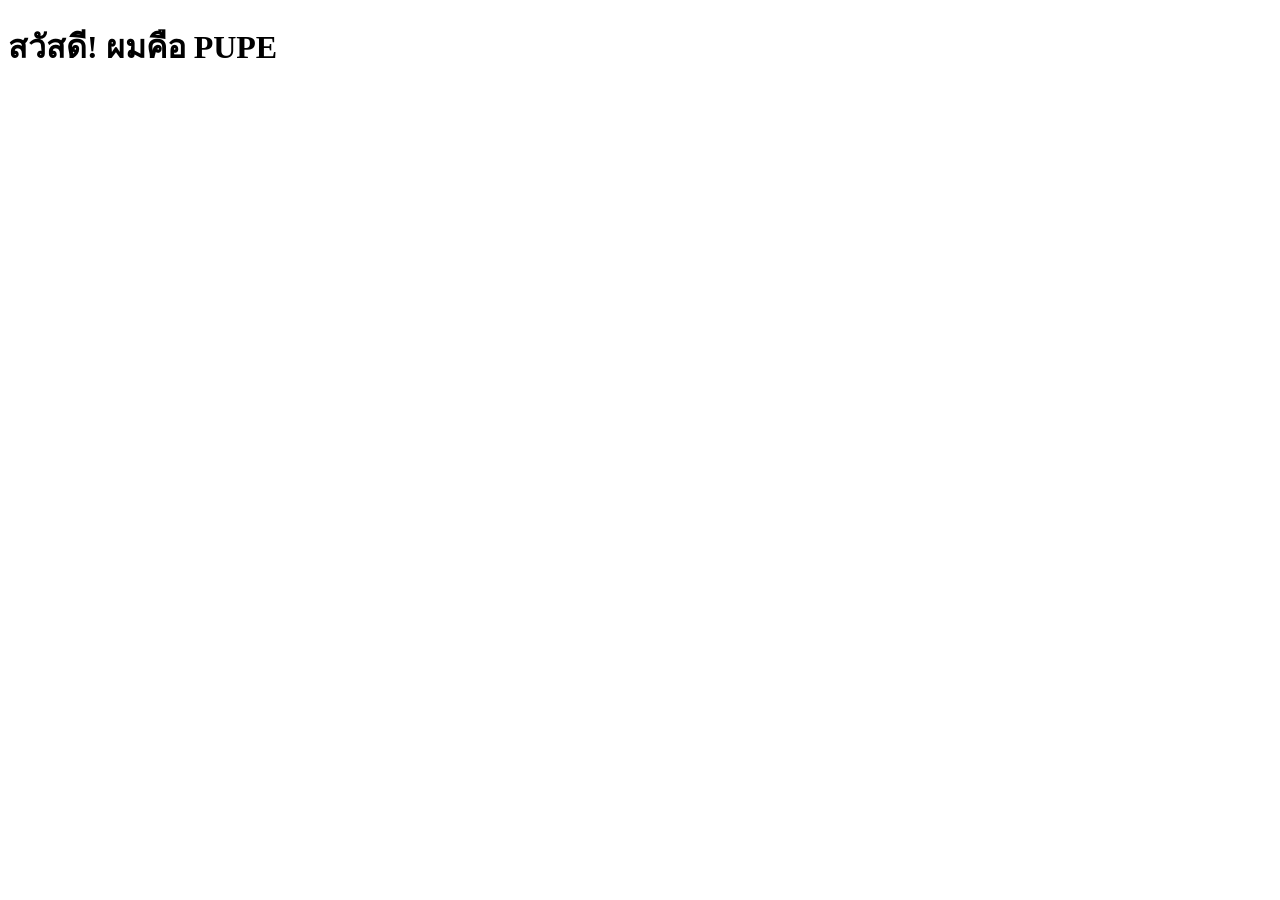
==== index.html @ c2b6024a "Create index.html" ====
<!DOCTYPE html>
<html lang="th">
<head>
     <meta charset="UTF-8">
     <meta pupe="viewport" content="width=device-width, initial-scale=1.0">
     <meta pupe="description" content="เว็บไซต์แสดงผลงานและทักษะของ pupe">
     <title>ความภูมิใจของ PUPE</title>
     <link rel="stylesheet" href="style.css">
</head>
<body>
    <header>
       <h1>สวัสดี! ผมคือ PUPE</h1>
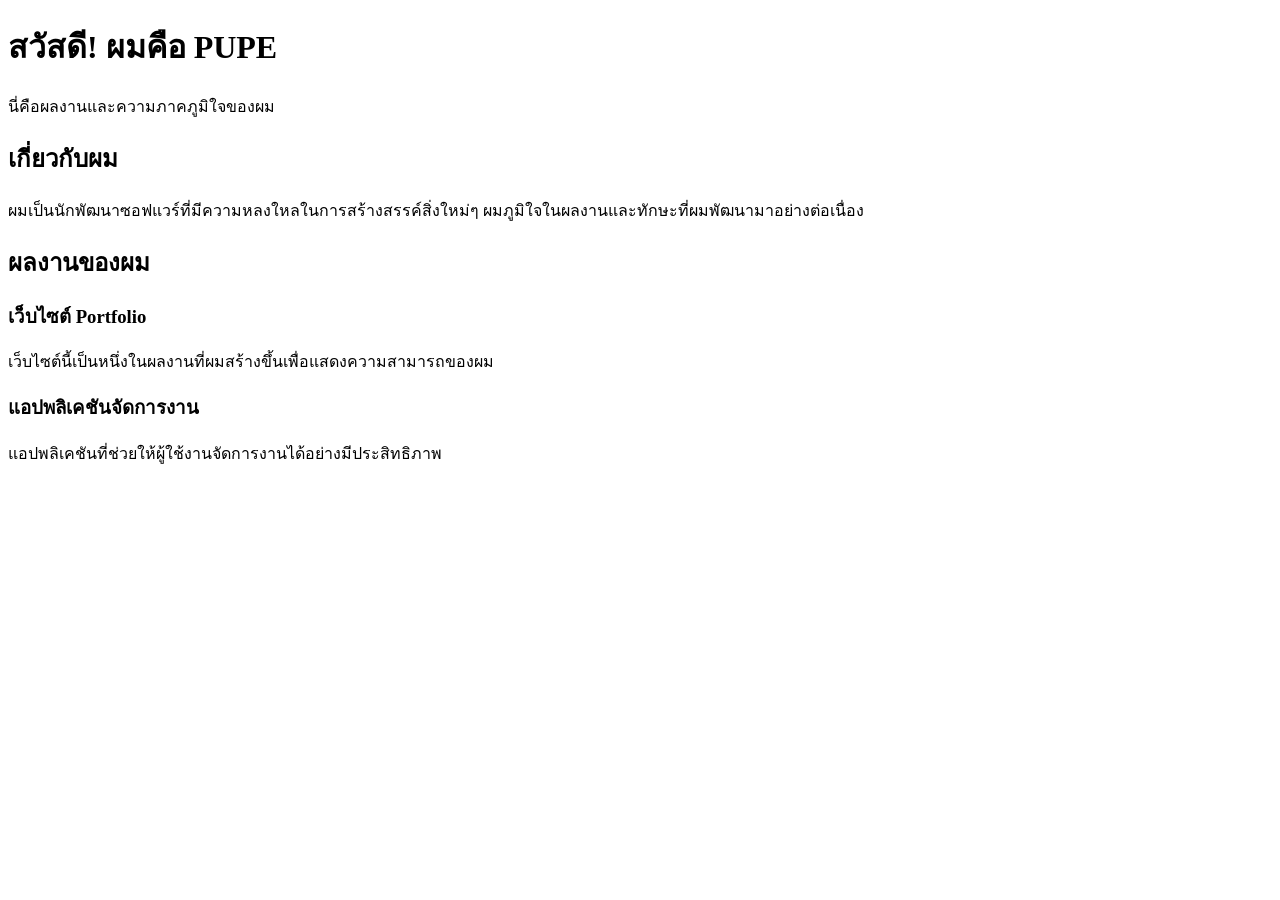
==== commit a1eab746: "Update index.html" ====
--- a/index.html
+++ b/index.html
@@ -10,4 +10,22 @@
 <body>
     <header>
        <h1>สวัสดี! ผมคือ PUPE</h1>
-       
+       <p>นี่คือผลงานและความภาคภูมิใจของผม</p>
+    </header>
+
+     <section id="about">
+          <h2>เกี่ยวกับผม</h2>
+          <p>ผมเป็นนักพัฒนาซอฟแวร์ที่มีความหลงใหลในการสร้างสรรค์สิ่งใหม่ๆ ผมภูมิใจในผลงานและทักษะที่ผมพัฒนามาอย่างต่อเนื่อง</p>
+     </section>
+
+     <section id="projects">
+          <h2>ผลงานของผม</h2>
+          <div class="project">
+               <h3>เว็บไซต์ Portfolio</h3>
+               <p>เว็บไซต์นี้เป็นหนึ่งในผลงานที่ผมสร้างขึ้นเพื่อแสดงความสามารถของผม</p>
+          </div>
+          <div class="project">
+               <h3>แอปพลิเคชันจัดการงาน</h3>
+               <p>แอปพลิเคชันที่ช่วยให้ผู้ใช้งานจัดการงานได้อย่างมีประสิทธิภาพ</p>
+  </div>              
+          
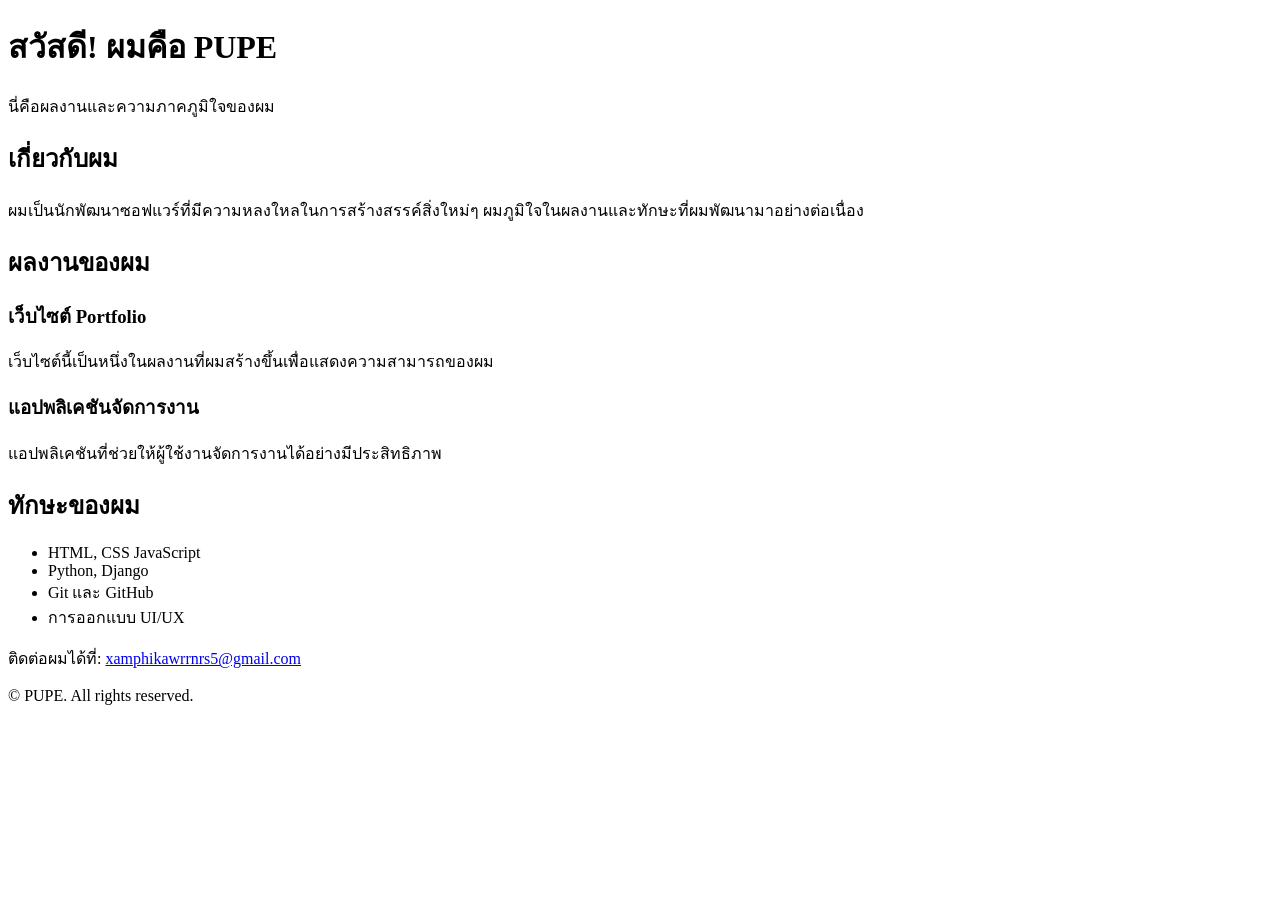
==== commit 00a983f9: "Create index.html" ====
--- a/index.html
+++ b/index.html
@@ -27,5 +27,26 @@
           <div class="project">
                <h3>แอปพลิเคชันจัดการงาน</h3>
                <p>แอปพลิเคชันที่ช่วยให้ผู้ใช้งานจัดการงานได้อย่างมีประสิทธิภาพ</p>
-  </div>              
-          
+             </div>              
+     </section>
+     
+     <section id="skills">
+          <h2>ทักษะของผม</h2>
+          <ul>
+               <li>HTML, CSS JavaScript</li>
+               <li>Python, Django</li>
+               <li>Git และ GitHub</li>
+               <li>การออกแบบ UI/UX</li>
+          </ul>    
+     </section>    
+
+     <footer>
+          <p>ติดต่อผมได้ที่: <a
+ href="mailto:xamphikawrrnrs5@gmail.com">xamphikawrrnrs5@gmail.com</a></p>                
+        <p>&copy; <span id="year"></span> PUPE. All rights reserved. </p>
+     </footer>
+
+     <script src="script.js"></script>
+</body>
+</html>     
+               
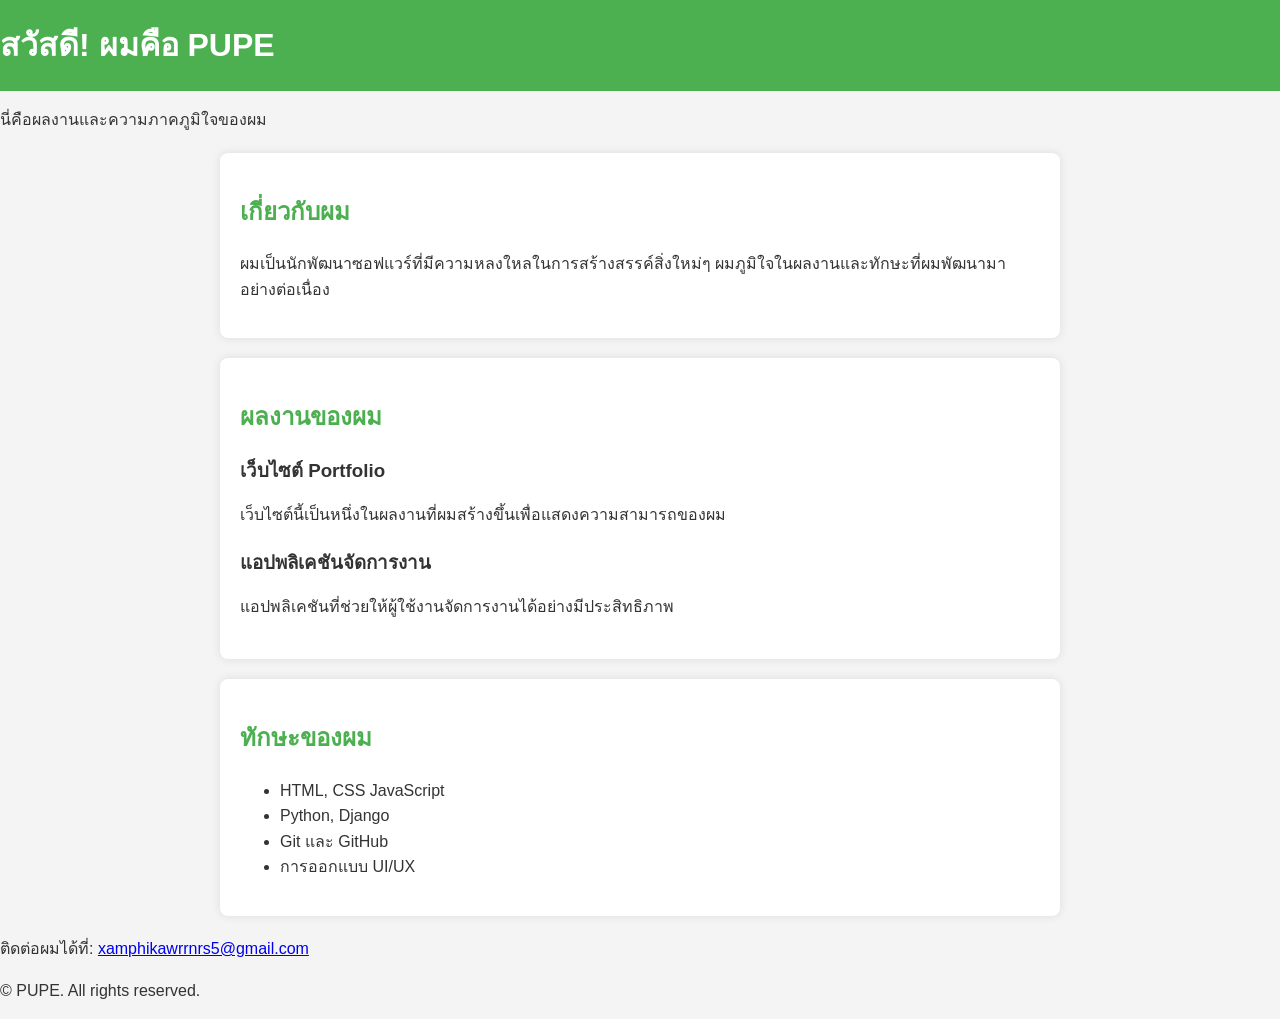
==== commit f514e1aa: "Update index.html" ====
--- a/index.html
+++ b/index.html
@@ -1,11 +1,11 @@
 <!DOCTYPE html>
 <html lang="th">
-<head>
+  <head>
      <meta charset="UTF-8">
      <meta pupe="viewport" content="width=device-width, initial-scale=1.0">
      <meta pupe="description" content="เว็บไซต์แสดงผลงานและทักษะของ pupe">
-     <title>ความภูมิใจของ PUPE</title>
-     <link rel="stylesheet" href="style.css">
+       <title>ความภูมิใจของ PUPE</title>
+       <link rel="stylesheet" href="style.css">
 </head>
 <body>
     <header>
@@ -19,7 +19,7 @@
      </section>
 
      <section id="projects">
-          <h2>ผลงานของผม</h2>
+      <h2>ผลงานของผม</h2>
           <div class="project">
                <h3>เว็บไซต์ Portfolio</h3>
                <p>เว็บไซต์นี้เป็นหนึ่งในผลงานที่ผมสร้างขึ้นเพื่อแสดงความสามารถของผม</p>
@@ -27,18 +27,19 @@
           <div class="project">
                <h3>แอปพลิเคชันจัดการงาน</h3>
                <p>แอปพลิเคชันที่ช่วยให้ผู้ใช้งานจัดการงานได้อย่างมีประสิทธิภาพ</p>
-             </div>              
+             
+     </div>              
      </section>
      
      <section id="skills">
-          <h2>ทักษะของผม</h2>
-          <ul>
-               <li>HTML, CSS JavaScript</li>
-               <li>Python, Django</li>
-               <li>Git และ GitHub</li>
-               <li>การออกแบบ UI/UX</li>
-          </ul>    
-     </section>    
+      <h2>ทักษะของผม</h2>
+      <ul>
+      <li>HTML, CSS JavaScript</li>
+      <li>Python, Django</li>
+      <li>Git และ GitHub</li>
+      <li>การออกแบบ UI/UX</li>
+    </ul>    
+    </section>    
 
      <footer>
           <p>ติดต่อผมได้ที่: <a
@@ -46,7 +47,7 @@
         <p>&copy; <span id="year"></span> PUPE. All rights reserved. </p>
      </footer>
 
-     <script src="script.js"></script>
+<script src="script.js"></script>
 </body>
 </html>     
                
--- a/style.css
+++ b/style.css
@@ -0,0 +1,51 @@
+body {
+  font-family: Arial, sans-serif;
+  line-height: 1.6;
+  margin: 0;
+  padding: 0;
+  background-color: #f4f4f4;
+  color: #333;
+}
+
+header h1 {
+  background: #4CAF50;
+  color: white;
+  padding: 20px 0;
+  text-align: canter;
+}
+
+header h1 {
+  margin: 0;
+}
+
+headex p {
+  margin: 5px 0 0;
+}
+
+section{
+  padding: 20px;
+  margin: 20px auto;
+  max-width: 800px;
+  background: white;
+  border-radius: 8px;
+  box-shadow: 0 0 10px rgba(0,0,0,0.1);
+}
+h2 {
+  color: #4CAF50;
+}
+.project {
+  margin-bottom: 20px;
+}
+.project h3 {
+  margin: 0 0 10px;
+  color: #333;
+  ul {
+    list-style-type: square;
+    padding-left: 20px;
+footer {
+  text-align: center;
+  padding: 10px 0;
+  background: #333;
+  color: white;
+  margin-top: 20px;
+}
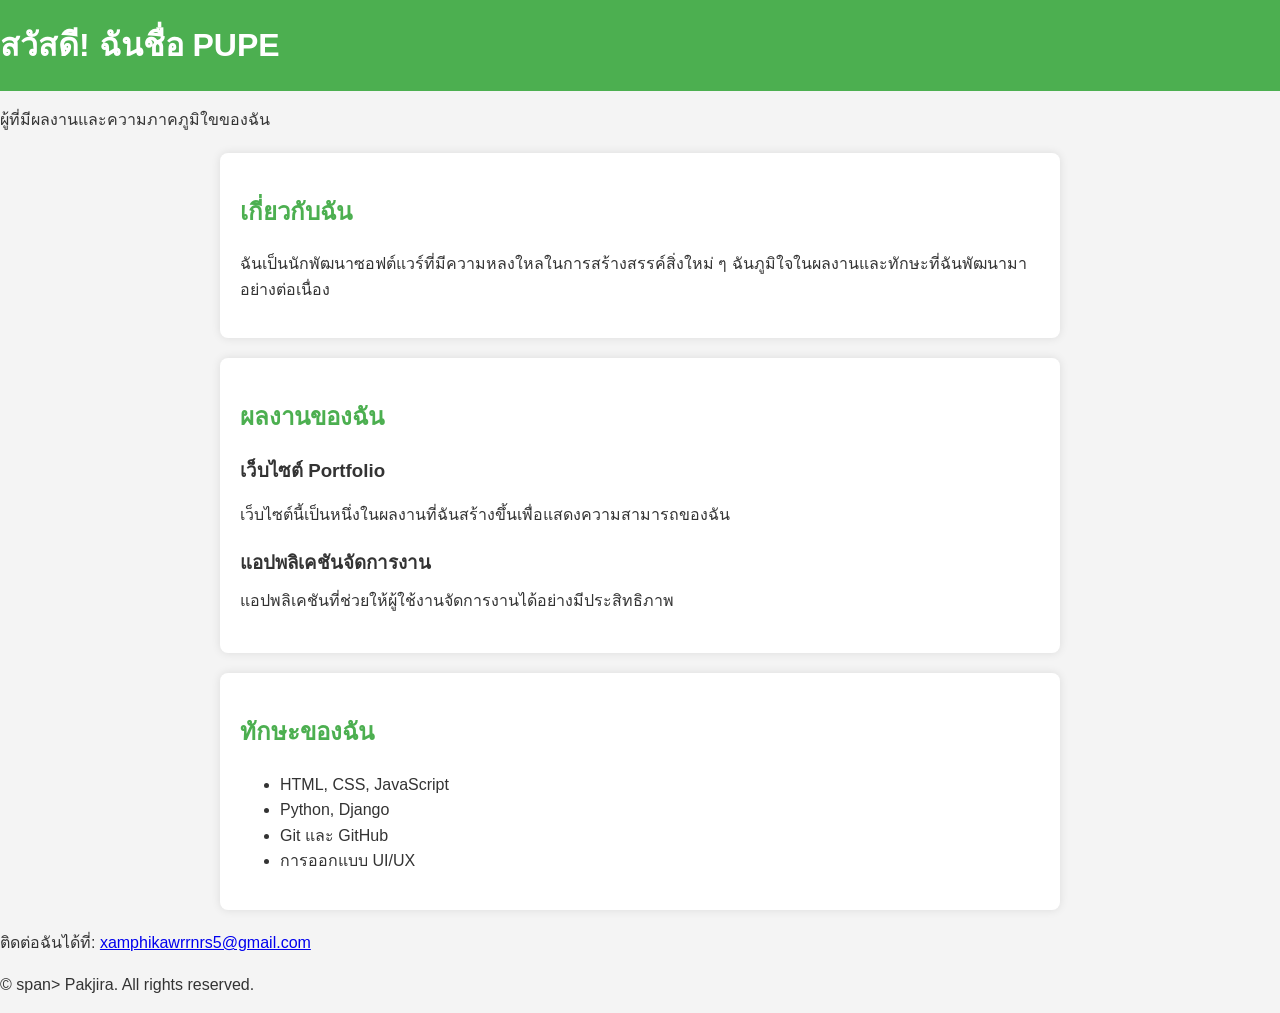
==== commit de938b3b: "Update index.html" ====
--- a/index.html
+++ b/index.html
@@ -1,53 +1,57 @@
 <!DOCTYPE html>
 <html lang="th">
-  <head>
-     <meta charset="UTF-8">
-     <meta pupe="viewport" content="width=device-width, initial-scale=1.0">
-     <meta pupe="description" content="เว็บไซต์แสดงผลงานและทักษะของ pupe">
-       <title>ความภูมิใจของ PUPE</title>
-       <link rel="stylesheet" href="style.css">
+<head>
+    <meta charset="UTF-8">
+    <meta name="viewport" content="width=device-width, initial-scale=1.0">
+    <meta name="description" content="เว็บไซต์แนะนำผลงานและทักษะของ PUPE">
+    <title>ความภาคภูมิใจของ PUPE</title>
+    <link rel="stylesheet" href="style.css">
 </head>
 <body>
+    <!-- ส่วนหัวของเว็บไซต์ -->
     <header>
-       <h1>สวัสดี! ผมคือ PUPE</h1>
-       <p>นี่คือผลงานและความภาคภูมิใจของผม</p>
+        <h1>สวัสดี! ฉันชื่อ PUPE</h1>
+        <p>ผู้ที่มีผลงานและความภาคภูมิใขของฉัน</p>
     </header>
 
-     <section id="about">
-          <h2>เกี่ยวกับผม</h2>
-          <p>ผมเป็นนักพัฒนาซอฟแวร์ที่มีความหลงใหลในการสร้างสรรค์สิ่งใหม่ๆ ผมภูมิใจในผลงานและทักษะที่ผมพัฒนามาอย่างต่อเนื่อง</p>
-     </section>
+  <!-- ส่วนเกี่ยวกับตัวเอง -->
+  <section id="about">
+      <h2>เกี่ยวกับฉัน</h2>
+      <p>ฉันเป็นนักพัฒนาซอฟต์แวร์ที่มีความหลงใหลในการสร้างสรรค์สิ่งใหม่ ๆ ฉันภูมิใจในผลงานและทักษะที่ฉันพัฒนามาอย่างต่อเนื่อง</p>
+  </section>
 
-     <section id="projects">
-      <h2>ผลงานของผม</h2>
-          <div class="project">
-               <h3>เว็บไซต์ Portfolio</h3>
-               <p>เว็บไซต์นี้เป็นหนึ่งในผลงานที่ผมสร้างขึ้นเพื่อแสดงความสามารถของผม</p>
-          </div>
-          <div class="project">
-               <h3>แอปพลิเคชันจัดการงาน</h3>
-               <p>แอปพลิเคชันที่ช่วยให้ผู้ใช้งานจัดการงานได้อย่างมีประสิทธิภาพ</p>
-             
-     </div>              
-     </section>
-     
-     <section id="skills">
-      <h2>ทักษะของผม</h2>
-      <ul>
-      <li>HTML, CSS JavaScript</li>
-      <li>Python, Django</li>
-      <li>Git และ GitHub</li>
-      <li>การออกแบบ UI/UX</li>
-    </ul>    
-    </section>    
+  <!-- ส่วนแสดงผลงาน -->
+  <section id="projects">
+        <h2>ผลงานของฉัน</h2>
+        <div class="project">
+            <h3>เว็บไซต์ Portfolio</h3>
+          <p>เว็บไซต์นี้เป็นหนึ่งในผลงานที่ฉันสร้างขึ้นเพื่อแสดงความสามารถของฉัน</p>
+        </div>
+        <div class="project">
+            <h3>แอปพลิเคชันจัดการงาน</h3
+            <p>แอปพลิเคชันที่ช่วยให้ผู้ใช้งานจัดการงานได้อย่างมีประสิทธิภาพ</p>
+        </div>
+   </section>
 
-     <footer>
-          <p>ติดต่อผมได้ที่: <a
- href="mailto:xamphikawrrnrs5@gmail.com">xamphikawrrnrs5@gmail.com</a></p>                
-        <p>&copy; <span id="year"></span> PUPE. All rights reserved. </p>
-     </footer>
+  <!-- ส่วนแสดงทักษะ -->
+  <section id="skills">
+       <h2>ทักษะของฉัน</h2>
+       <ul>
+           <li>HTML, CSS, JavaScript</li>
+           <li>Python, Django</li>
+           <li>Git และ GitHub</li>
+           <li>การออกแบบ UI/UX</li>
+       </ul>
+  </section>
 
-<script src="script.js"></script>
-</body>
-</html>     
-               
+  <!-- ส่วนติดต่อและลิขสิทธิ์ -->
+  <footer>
+       <p>ติดต่อฉันได้ที่: <a
+href="mailto:xamphikawrrnrs5@gmail.com">xamphikawrrnrs5@gmail.com</a></p>
+       <p>&copy; <span id="year"></span>span> Pakjira. All rights reserved. </p>
+  </footer>
+
+  <!--ลิงก์ไปยัง JavaScript -->
+  <script src="script.js"></script>
+</body> 
+</html>
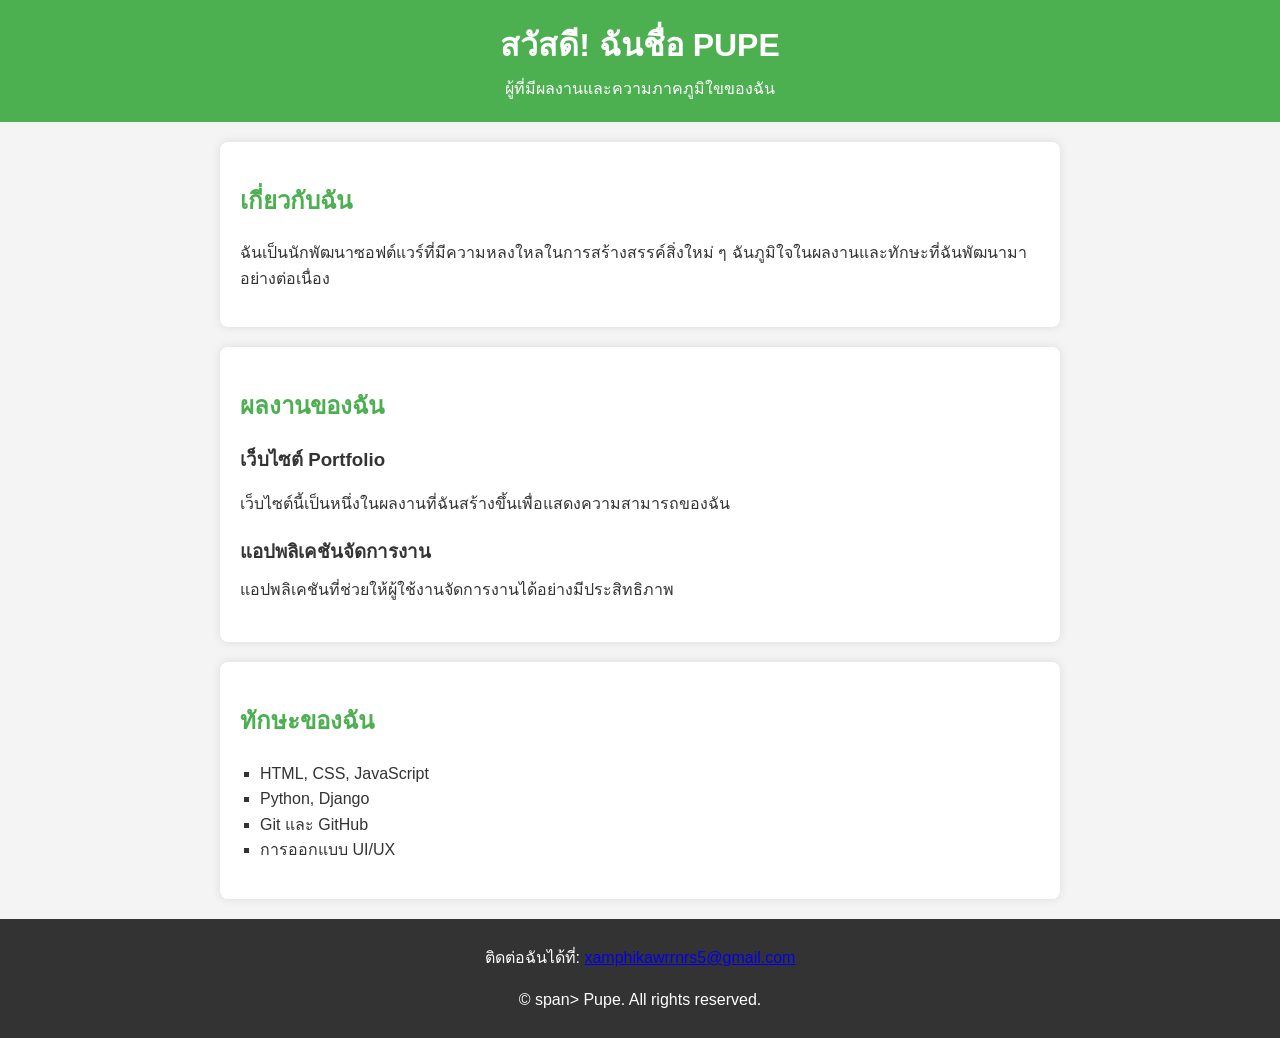
==== commit 324ecf9c: "Update index.html" ====
--- a/index.html
+++ b/index.html
@@ -48,7 +48,7 @@
   <footer>
        <p>ติดต่อฉันได้ที่: <a
 href="mailto:xamphikawrrnrs5@gmail.com">xamphikawrrnrs5@gmail.com</a></p>
-       <p>&copy; <span id="year"></span>span> Pakjira. All rights reserved. </p>
+       <p>&copy; <span id="year"></span>span> Pupe. All rights reserved. </p>
   </footer>
 
   <!--ลิงก์ไปยัง JavaScript -->
--- a/style.css
+++ b/style.css
@@ -6,46 +6,44 @@
   background-color: #f4f4f4;
   color: #333;
 }
-
+header {
+   background: #4CAF50; 
+   color: white;
+   padding: 20px 0;
+   text-align: center;
+}
 header h1 {
-  background: #4CAF50;
-  color: white;
-  padding: 20px 0;
-  text-align: canter;
+    margin:0;
 }
-
-header h1 {
-  margin: 0;
+header p {
+   margin: 5px 0 0;
 }
-
-headex p {
-  margin: 5px 0 0;
-}
-
-section{
-  padding: 20px;
-  margin: 20px auto;
-  max-width: 800px;
-  background: white;
-  border-radius: 8px;
-  box-shadow: 0 0 10px rgba(0,0,0,0.1);
+section {
+   padding: 20px;
+   margin: 20px auto;
+   max-width: 800px;
+   background: white;
+   border-radius: 8px;
+   box-shadow: 0 0 10px rgba(0, 0, 0, 0.1);
 }
 h2 {
   color: #4CAF50;
 }
 .project {
-  margin-bottom: 20px;
+    margin-bottom: 20px;
 }
 .project h3 {
-  margin: 0 0 10px;
-  color: #333;
-  ul {
+    margin: 0 0 10px;
+    color: #333;
+}
+ul { 
     list-style-type: square;
     padding-left: 20px;
+}
 footer {
-  text-align: center;
-  padding: 10px 0;
-  background: #333;
-  color: white;
-  margin-top: 20px;
+    text-align: center;
+    padding: 10px 0;
+    background: #333;
+    color: white;
+    margin-top: 20px;
 }
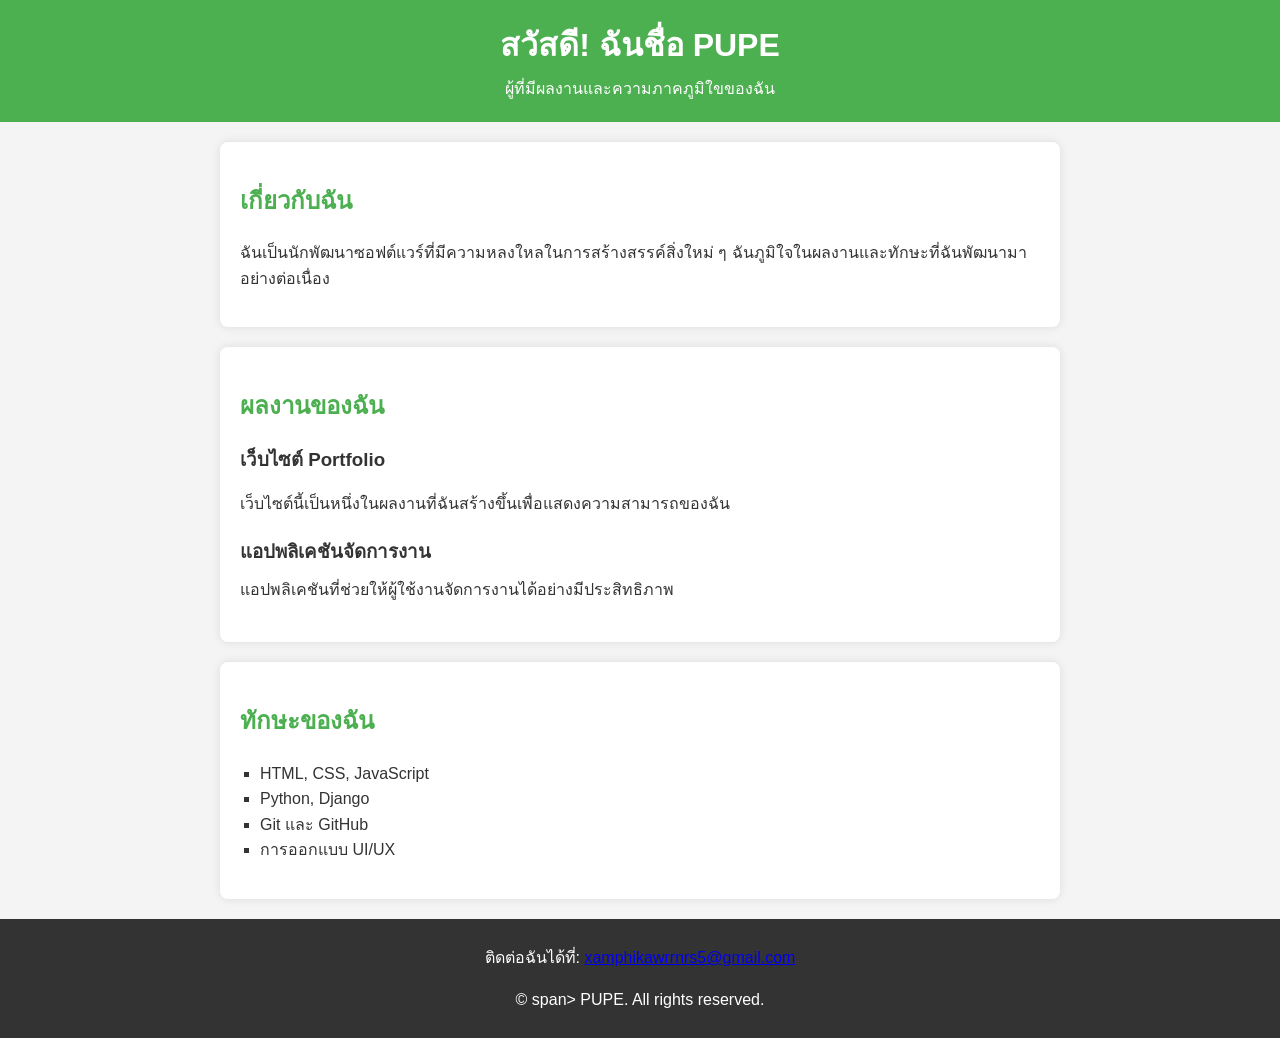
==== commit 32c4319a: "Update index.html" ====
--- a/index.html
+++ b/index.html
@@ -48,7 +48,7 @@
   <footer>
        <p>ติดต่อฉันได้ที่: <a
 href="mailto:xamphikawrrnrs5@gmail.com">xamphikawrrnrs5@gmail.com</a></p>
-       <p>&copy; <span id="year"></span>span> Pupe. All rights reserved. </p>
+       <p>&copy; <span id="year"></span>span> PUPE. All rights reserved. </p>
   </footer>
 
   <!--ลิงก์ไปยัง JavaScript -->
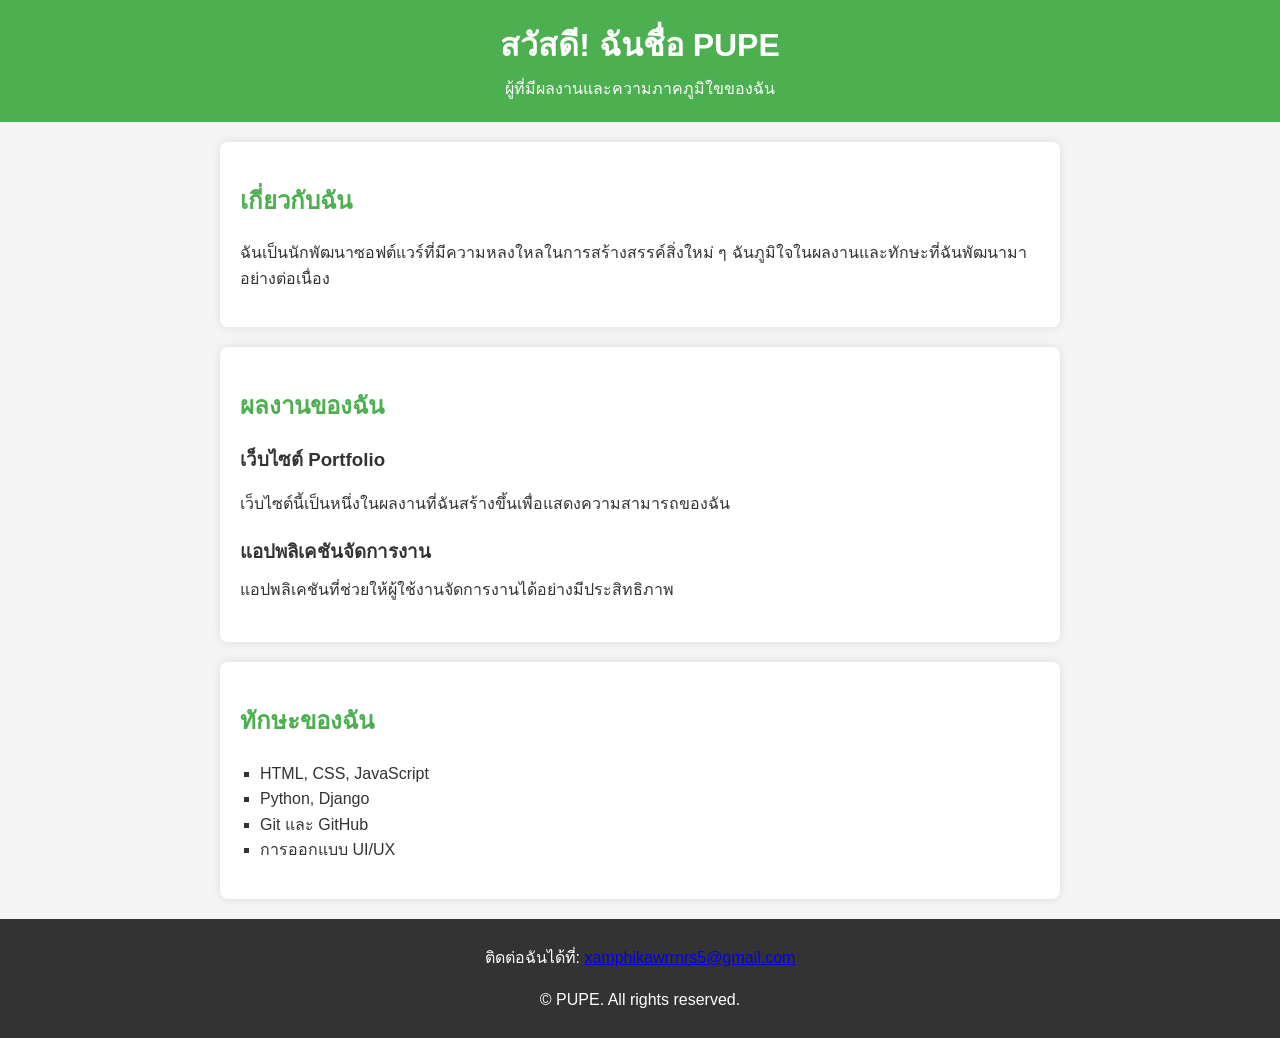
==== commit 8ebab4fd: "Update index.html" ====
--- a/index.html
+++ b/index.html
@@ -48,7 +48,7 @@
   <footer>
        <p>ติดต่อฉันได้ที่: <a
 href="mailto:xamphikawrrnrs5@gmail.com">xamphikawrrnrs5@gmail.com</a></p>
-       <p>&copy; <span id="year"></span>span> PUPE. All rights reserved. </p>
+ <p>&copy; <span id="year"></span> PUPE. All rights reserved.</p>
   </footer>
 
   <!--ลิงก์ไปยัง JavaScript -->
